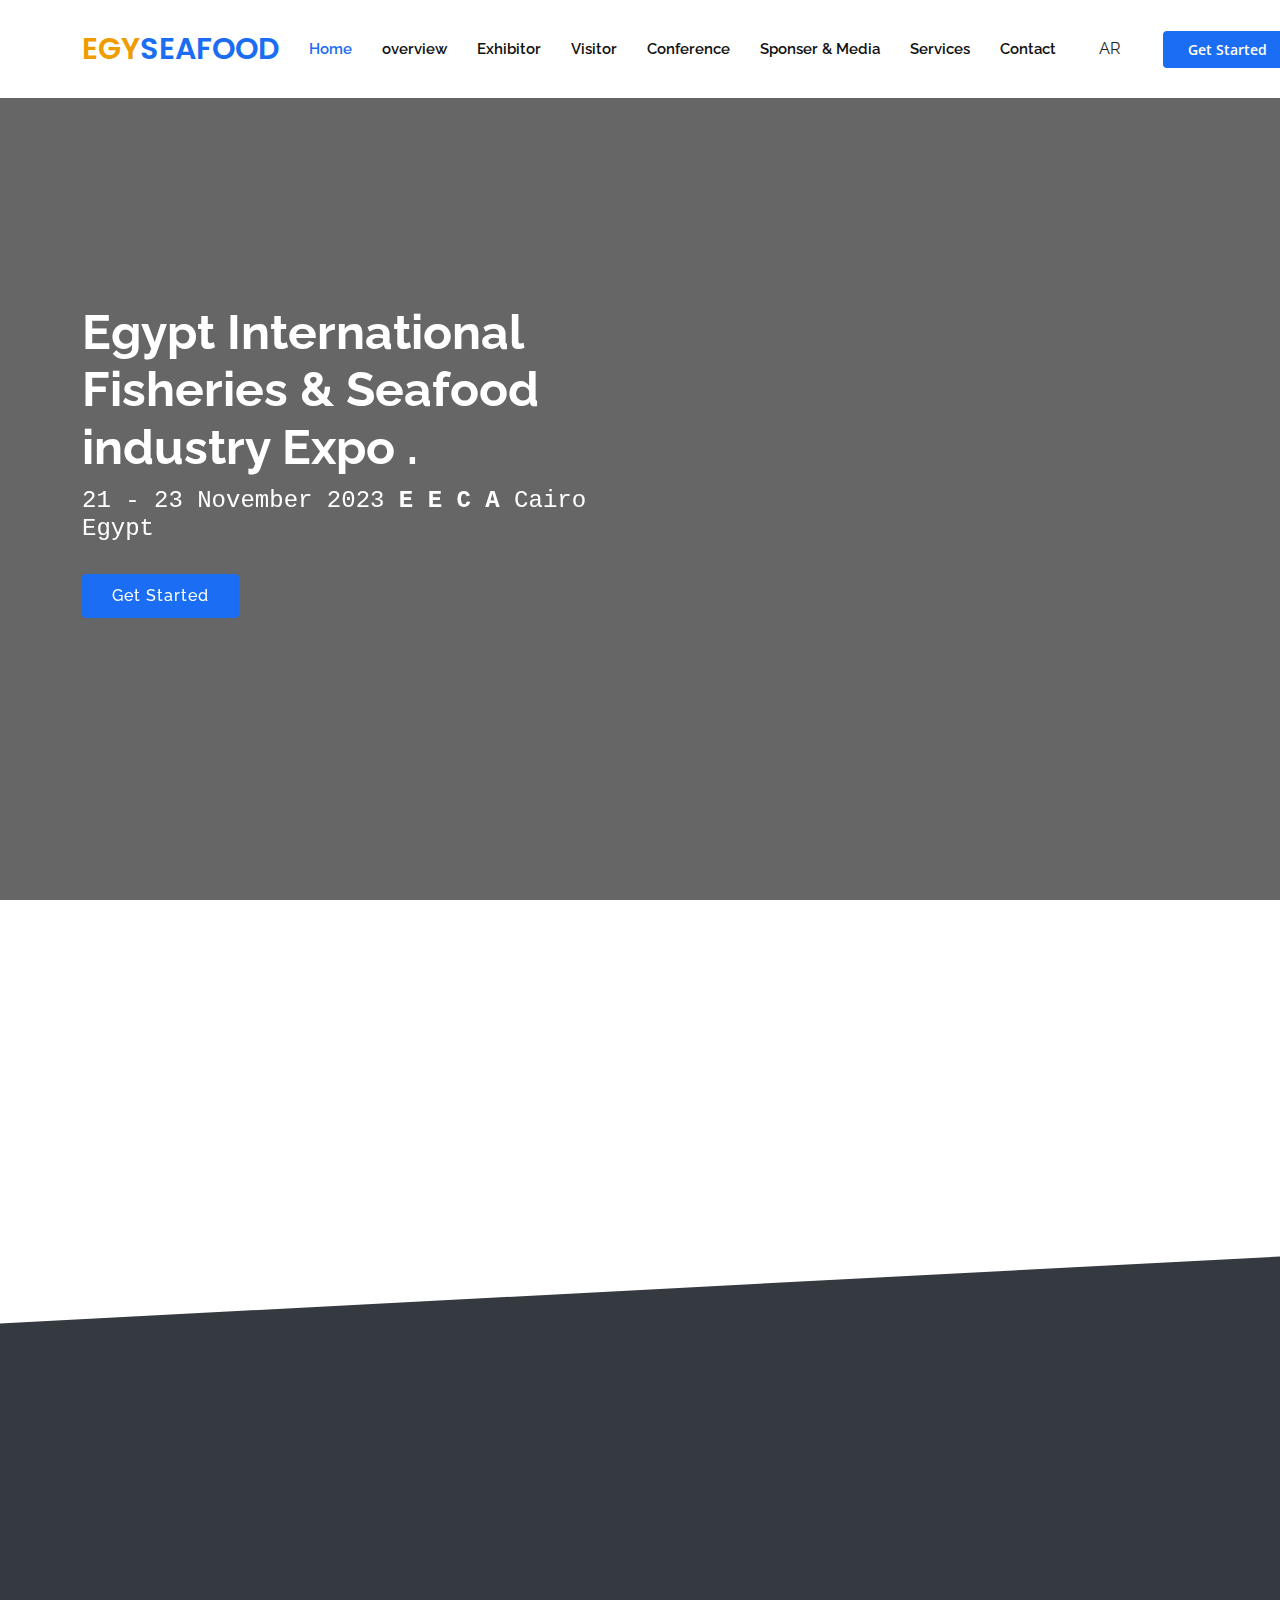
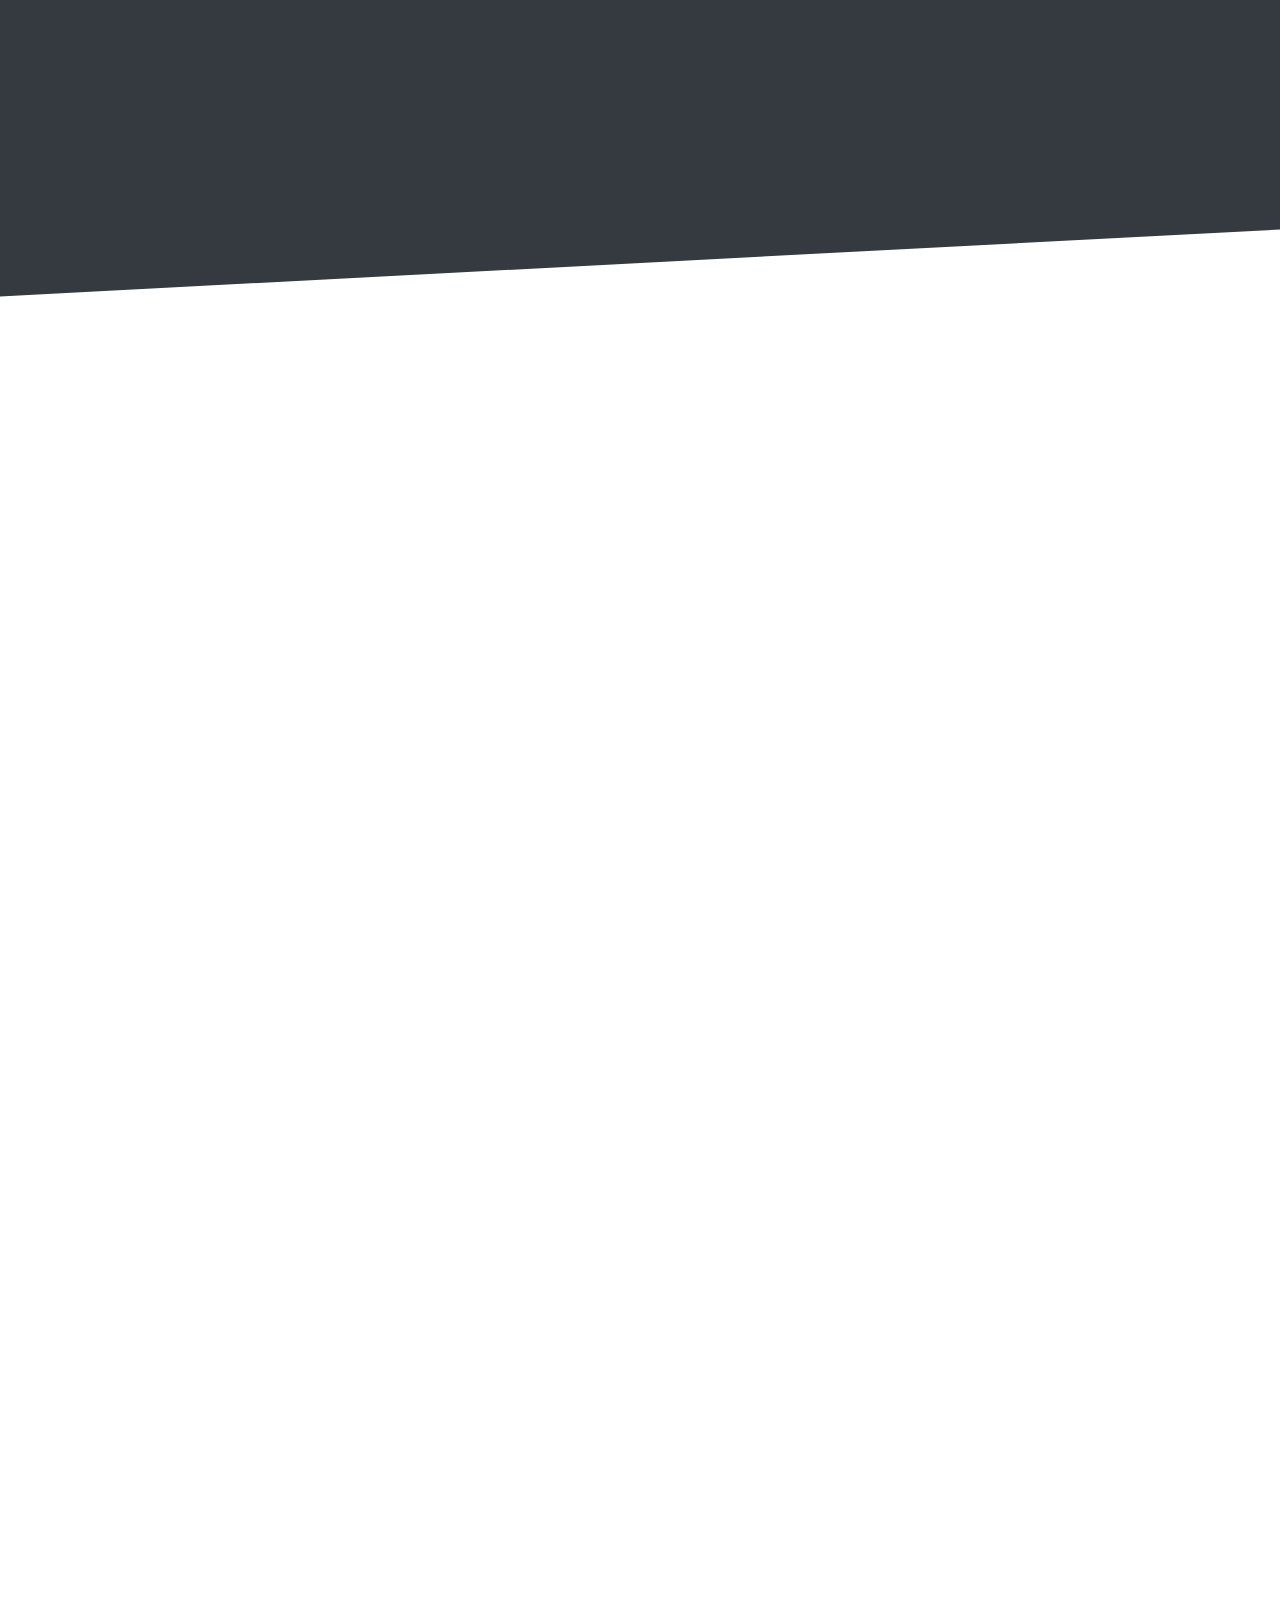
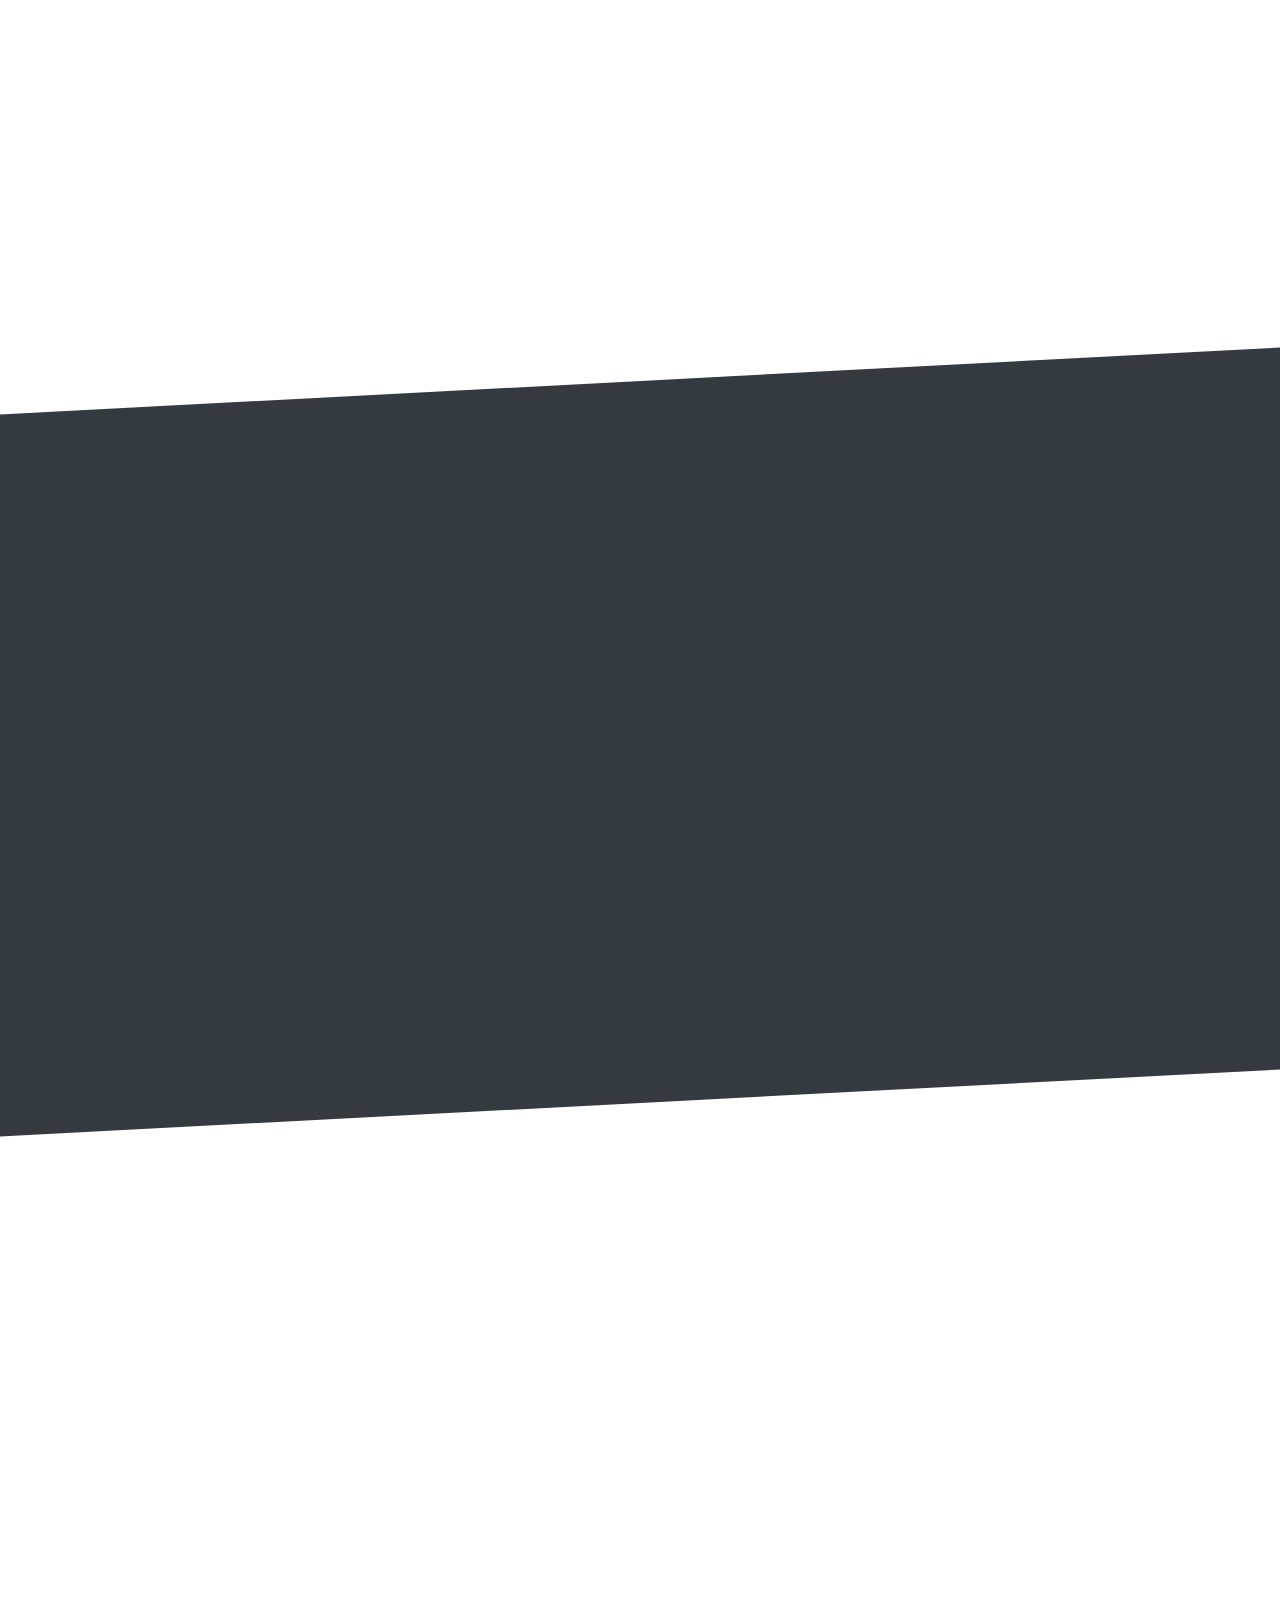
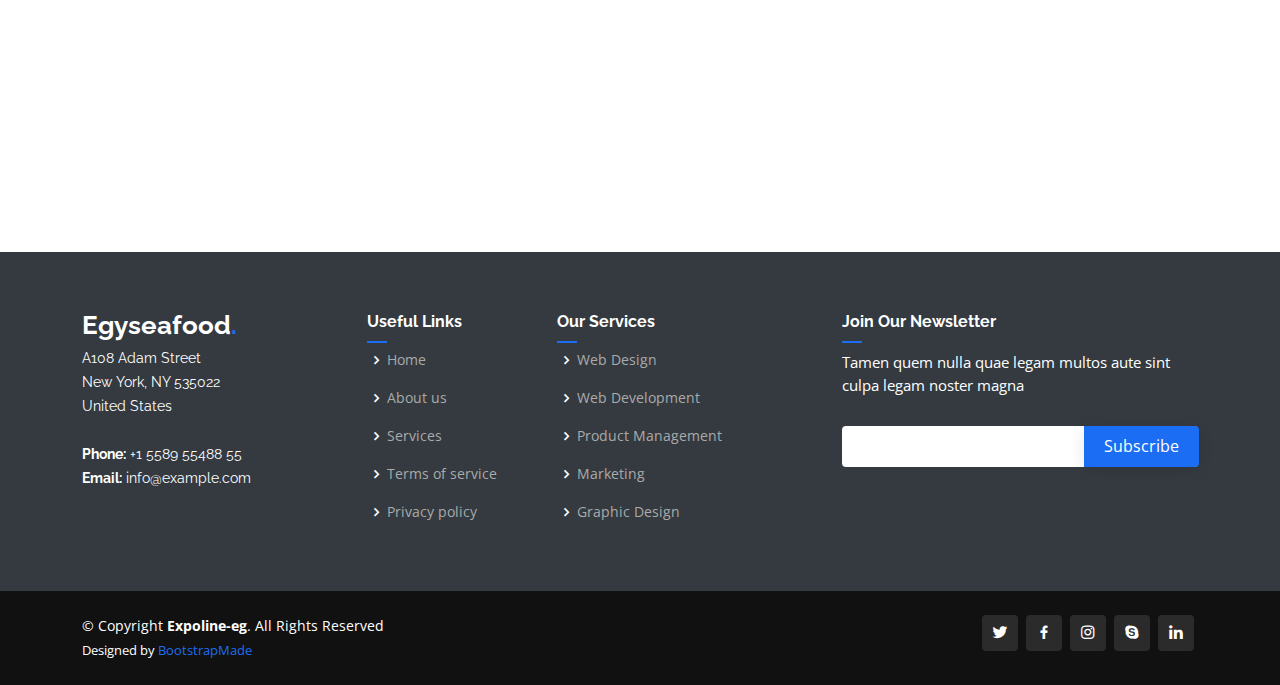
==== index.html @ e22aa21d "new" ====
<!DOCTYPE html>
<html lang="en">

<head>
  <meta charset="utf-8">
  <meta content="width=device-width, initial-scale=1.0" name="viewport">

  <title>Presento Bootstrap Template - Index</title>
  <meta content="" name="description">
  <meta content="" name="keywords">

  <!-- Favicons -->
  <link href="assets/img/favicon.png" rel="icon">
  <link href="assets/img/apple-touch-icon.png" rel="apple-touch-icon">

  <!-- Google Fonts -->
  <link href="https://fonts.googleapis.com/css?family=Open+Sans:300,300i,400,400i,600,600i,700,700i|Raleway:300,300i,400,400i,500,500i,600,600i,700,700i|Poppins:300,300i,400,400i,500,500i,600,600i,700,700i" rel="stylesheet">

  <!-- Vendor CSS Files -->
  <link href="assets/vendor/aos/aos.css" rel="stylesheet">
  <link href="assets/vendor/bootstrap/css/bootstrap.min.css" rel="stylesheet">
  <link href="assets/vendor/bootstrap-icons/bootstrap-icons.css" rel="stylesheet">
  <link href="assets/vendor/boxicons/css/boxicons.min.css" rel="stylesheet">
  <link href="assets/vendor/glightbox/css/glightbox.min.css" rel="stylesheet">
  <link href="assets/vendor/remixicon/remixicon.css" rel="stylesheet">
  <link href="assets/vendor/swiper/swiper-bundle.min.css" rel="stylesheet">

  <!-- Template Main CSS File -->
  <link href="assets/css/style.css" rel="stylesheet">

  <!-- =======================================================
  * Template Name: Presento
  * Updated: Jun 14 2023 with Bootstrap v5.3.0
  * Template URL: https://bootstrapmade.com/presento-bootstrap-corporate-template/
  * Author: BootstrapMade.com
  * License: https://bootstrapmade.com/license/
  ======================================================== -->
</head>

<body>

  <!-- ======= Header ======= -->
  <header id="header" class="fixed-top d-flex align-items-center">
    <div class="container d-flex align-items-center">
      <h1 class="logo me-auto">
        <a href="index.html">
          <span>EGY</span><span>SEAFOOD</span>
        </a>
      </h1>
      <!-- Uncomment below if you prefer to use an image logo -->
      <!-- <a href="index.html" class="logo me-auto"><img src="assets/img/logo.png" alt=""></a>-->

      <nav id="navbar" class="navbar order-last order-lg-0">
        <ul>
          <li><a class="nav-link scrollto active" href="#hero">Home</a></li>

          <li class="dropdown"><a class="nav-link scrollto" href="#overview">overview</a>
            <ul>
              <li><a href="">Expo Guide</a></li>
              <li><a href="">why Egypt</a></li>
              <li><a href="venue.html">venue</a></li>
              <li><a href="organizer.html">organizer</a></li>
            </ul>
          </li>

          <li class="dropdown"><a class="nav-link scrollto" href="#exhibitor">Exhibitor</a>
            <ul>
              <li><a href="whyexhibit.html">why Exhibit</a></li>
              <li><a href="whoexhibit.html">Who Exhibit</a></li>
              <li><a href="pre-Registration.html">pre- Registration</a></li>
              <li><a href="Brouchor.html">Brouchor</a></li>
            </ul>
          </li>

          <li class="dropdown"><a class="nav-link scrollto" href="#visitor">Visitor</a>
            <ul>
              <li><a href="Exhibition-Products.html">Exhibition Products</a></li>
              <li><a href="who-visit.html">who visit</a></li>
              <li><a href="Why-visit.html">Why visit</a></li>
              <li><a href="pre-Registration.html">pre -Registration</a></li>
            </ul>
          </li>

          <li class="dropdown"><a class="nav-link scrollto" href="#visitor">Conference</a>
            <ul>
              <li><a href="">GSSIC</a></li>
              <li><a href="">Full Program</a></li>
              <li><a href="">Register</a></li>
              <li><a href="">Workshops</a></li>
            </ul>
          </li>

          <li class="dropdown"><a class="nav-link scrollto" href="#sponser">Sponser & Media</a>
            <ul>
              <li><a href=">Sponsorship_Opportunities.html">Sponsorship_Opportunities</a></li>
              <li><a href="Media.html">Media</a></li>
              <li><a href="B2b.html">B2b</a></li>
              <li><a href="">B2b / B2g</a></li>
            </ul>
          </li>

          <li class="dropdown"><a class="nav-link scrollto" href="#services">Services</a>
            <ul>
              <li><a href="">TRAVEL & ACCOMODATION</a></li>
              <li><a href="">Refrigeration Rental</a></li>
              <li><a href="">Cargo</a></li>
              <li><a href="">other Services</a></li>
            </ul>
          </li>
          <!-- <li class="dropdown"><a href="#"><span>Drop Down</span> <i class="bi bi-chevron-down"></i></a>
            <ul>
              <li><a href="#">Drop Down 1</a></li>
              <li class="dropdown"><a href="#"><span>Deep Drop Down</span> <i class="bi bi-chevron-right"></i></a>
                <ul>
                  <li><a href="#">Deep Drop Down 1</a></li>
                  <li><a href="#">Deep Drop Down 2</a></li>
                  <li><a href="#">Deep Drop Down 3</a></li>
                  <li><a href="#">Deep Drop Down 4</a></li>
                  <li><a href="#">Deep Drop Down 5</a></li>
                </ul>
              </li>
              <li><a href="#">Drop Down 2</a></li>
              <li><a href="#">Drop Down 3</a></li>
              <li><a href="#">Drop Down 4</a></li>
            </ul>
          </li> -->
          <li><a class="nav-link scrollto" href="#contact">Contact</a></li>
          <li><a href="/ar"><button class="btn">AR</button></a></li>
        </ul>
        <i class="bi bi-list mobile-nav-toggle"></i>
      </nav><!-- .navbar -->

      <a href="#about" class="get-started-btn scrollto">Get Started</a>
    </div>
  </header><!-- End Header -->

  <!-- ======= Hero Section ======= -->
  <section id="hero" class="d-flex align-items-center">
    <video autoplay muted loop id="intro-video">
      <source src="assets/videos/intro.mp4" type="video/mp4">
    </video>
    <div class="container" data-aos="zoom-out" data-aos-delay="100">
      <div class="row">
        <div class="col-xl-6">
          <h1>Egypt International Fisheries & Seafood industry Expo .</h1>
          <h2>21 - 23 November 2023 <span>E E C A</span> Cairo Egypt</h2>
          <a href="#about" class="btn-get-started scrollto">Get Started</a>
        </div>
      </div>
    </div>

  </section><!-- End Hero -->

  <main id="main">

    <!-- ======= Clients Section ======= -->
    <section id="clients" class="clients">
      <div class="container" data-aos="zoom-in">
        <div class="h1 text-center pb-4 text">Partners</div>
        <div class="clients-slider swiper">
          <div class="swiper-wrapper align-items-center">
            <div class="swiper-slide"><img src="assets/img/clients/client-1.jpg" class="img-fluid" alt=""></div>
            <div class="swiper-slide"><img src="assets/img/clients/client-2.jpg" class="img-fluid" alt=""></div>
            <div class="swiper-slide"><img src="assets/img/clients/client-3.jpg" class="img-fluid" alt=""></div>
            <div class="swiper-slide"><img src="assets/img/clients/client-4.jpg" class="img-fluid" alt=""></div>
            <div class="swiper-slide"><img src="assets/img/clients/client-5.jpg" class="img-fluid" alt=""></div>
            <div class="swiper-slide"><img src="assets/img/clients/client-6.jpg" class="img-fluid" alt=""></div>
            <div class="swiper-slide"><img src="assets/img/clients/client-7.jpg" class="img-fluid" alt=""></div>
            <div class="swiper-slide"><img src="assets/img/clients/client-8.jpg" class="img-fluid" alt=""></div>
          </div>
          <div class="swiper-pagination"></div>
        </div>

      </div>
    </section><!-- End Clients Section -->

    <!-- ======= About Section ======= -->
    <section id="about" class="about section-bg">
      <div class="container" data-aos="fade-up">

        <div class="row no-gutters">
          <div class="content col-xl-5 d-flex align-items-stretch">
            <div class="content">
              <h3>EgyseaFood Expo 2023</h3>
              <p>
                is the first specialized exhibition in the <span>Heart of Middle East </span>,EGYPT to provide a networking platform and to bring together the sector of seafood industries & fisheries under one roof to showcase, marketing, promote productsand services to their target audience.          
                <strong> Under patronage of Ministry of Agriculture & Land Réclamation </strong>General Authority for Fish Resources Development

              </p>
              <a href="assets/files/EgySeafood-expo-2023.pdf" class="about-btn" download><span>About us</span> <i class="bx bx-chevron-right"></i></a>
            </div>
          </div>
          <div class="col-xl-7 d-flex align-items-stretch">
            <div class="icon-boxes d-flex flex-column justify-content-center">
              <div class="row">
                <div class="col-md-6 icon-box" data-aos="fade-up" data-aos-delay="100">
                  <i class="bx bx-receipt"></i>
                  <h4>advertising</h4>
                  <p> Our expo will be promoted exclusively to professional and trade visitors</p>
                </div>
                <div class="col-md-6 icon-box" data-aos="fade-up" data-aos-delay="200">
                  <i class="bx bx-cube-alt"></i>
                  <h4>organization</h4>
                    <p> 
                      <a href="https://expoline-eg.com/" target="_blank">Expo Line</a> is an experienced full-fledged professional exhibition organizer
                    </p>
                </div>
                <div class="col-md-6 icon-box" data-aos="fade-up" data-aos-delay="300">
                  <i class="bx bx-images"></i>
                  <h4>profile</h4>
                  <p>contains Seafood suppliers and products including (fresh, processed, ready-made)</p>
                </div>
                <div class="col-md-6 icon-box" data-aos="fade-up" data-aos-delay="400">
                  <i class="bx bx-shield"></i>
                  <h4>other services</h4>
                  <p>Our company is providing a good performance of the exhibitors at the show.</p>
                </div>
              </div>
            </div><!-- End .content-->
          </div>
        </div>

      </div>
    </section><!-- End About Section -->

    <!-- ======= exhipitors Section ======= -->
    <section id="counts" class="counts">
      <div class="container" data-aos="fade-up">

        <div class="row">

          <div class="col-lg-3 col-md-6">
            <div class="count-box">
              <i class="bi bi-emoji-smile"></i>
              <span data-purecounter-start="0" data-purecounter-end="232" data-purecounter-duration="1" class="purecounter"></span>
              <p>Happy Clients</p>
            </div>
          </div>

          <div class="col-lg-3 col-md-6 mt-5 mt-md-0">
            <div class="count-box">
              <i class="bi bi-journal-richtext"></i>
              <span data-purecounter-start="0" data-purecounter-end="31" data-purecounter-duration="1" class="purecounter"></span>
              <p>Projects</p>
            </div>
          </div>

          <div class="col-lg-3 col-md-6 mt-5 mt-lg-0">
            <div class="count-box">
              <i class="bi bi-headset"></i>
              <span data-purecounter-start="0" data-purecounter-end="1420" data-purecounter-duration="1" class="purecounter"></span>
              <p>Hours Of Support</p>
            </div>
          </div>

          <div class="col-lg-3 col-md-6 mt-5 mt-lg-0">
            <div class="count-box">
              <i class="bi bi-people"></i>
              <span data-purecounter-start="0" data-purecounter-end="118" data-purecounter-duration="1" class="purecounter"></span>
              <p>Hard Workers</p>
            </div>
          </div>

        </div>

      </div>
    </section><!-- End Counts Section -->

    <!-- ======= Portfolio Section ======= -->
    <!-- <section id="portfolio" class="portfolio">
      <div class="container" data-aos="fade-up">

        <div class="section-title">
          <h2>Portfolio</h2>
          <p></p>
        </div>

        <div class="row" data-aos="fade-up" data-aos-delay="100">
          <div class="col-lg-12 d-flex justify-content-center">
            <ul id="portfolio-flters">
              <li data-filter="*" class="filter-active">All</li>
              <li data-filter=".filter-app">lopster</li>
              <li data-filter=".filter-card">asian</li>
              <li data-filter=".filter-web">other</li>
            </ul>
          </div>
        </div>

        <div class="row portfolio-container" data-aos="fade-up" data-aos-delay="200">

          <div class="col-lg-4 col-md-6 portfolio-item filter-app">
            <div class="portfolio-wrap">
              <img src="assets/img/portfolio/portfolio-1.jpg" class="img-fluid" alt="">
              <div class="portfolio-info">
                <h4>all 1</h4>
                <p>all</p>
                <div class="portfolio-links">
                  <a href="assets/img/portfolio/portfolio-1.jpg" data-gallery="portfolioGallery" class="portfolio-lightbox" title="App 1"><i class="bx bx-plus"></i></a>
                  <a href="portfolio-details.html" title="More Details"><i class="bx bx-link"></i></a>
                </div>
              </div>
            </div>
          </div>

          <div class="col-lg-4 col-md-6 portfolio-item filter-web">
            <div class="portfolio-wrap">
              <img src="assets/img/portfolio/portfolio-2.jpg" class="img-fluid" alt="">
              <div class="portfolio-info">
                <h4>other</h4>
                <p>other</p>
                <div class="portfolio-links">
                  <a href="assets/img/portfolio/portfolio-2.jpg" data-gallery="portfolioGallery" class="portfolio-lightbox" title="Web 3"><i class="bx bx-plus"></i></a>
                  <a href="portfolio-details.html" title="More Details"><i class="bx bx-link"></i></a>
                </div>
              </div>
            </div>
          </div>

          <div class="col-lg-4 col-md-6 portfolio-item filter-app">
            <div class="portfolio-wrap">
              <img src="assets/img/portfolio/portfolio-3.jpg" class="img-fluid" alt="">
              <div class="portfolio-info">
                <h4>asian</h4>
                <p>asian</p>
                <div class="portfolio-links">
                  <a href="assets/img/portfolio/portfolio-3.jpg" data-gallery="portfolioGallery" class="portfolio-lightbox" title="App 2"><i class="bx bx-plus"></i></a>
                  <a href="portfolio-details.html" title="More Details"><i class="bx bx-link"></i></a>
                </div>
              </div>
            </div>
          </div>

          <div class="col-lg-4 col-md-6 portfolio-item filter-card">
            <div class="portfolio-wrap">
              <img src="assets/img/portfolio/portfolio-4.jpg" class="img-fluid" alt="">
              <div class="portfolio-info">
                <h4>other</h4>
                <p>other</p>
                <div class="portfolio-links">
                  <a href="assets/img/portfolio/portfolio-4.jpg" data-gallery="portfolioGallery" class="portfolio-lightbox" title="Card 2"><i class="bx bx-plus"></i></a>
                  <a href="portfolio-details.html" title="More Details"><i class="bx bx-link"></i></a>
                </div>
              </div>
            </div>
          </div>

          <div class="col-lg-4 col-md-6 portfolio-item filter-web">
            <div class="portfolio-wrap">
              <img src="assets/img/portfolio/portfolio-5.jpg" class="img-fluid" alt="">
              <div class="portfolio-info">
                <h4>lopster</h4>
                <p>lopster</p>
                <div class="portfolio-links">
                  <a href="assets/img/portfolio/portfolio-5.jpg" data-gallery="portfolioGallery" class="portfolio-lightbox" title="Web 2"><i class="bx bx-plus"></i></a>
                  <a href="portfolio-details.html" title="More Details"><i class="bx bx-link"></i></a>
                </div>
              </div>
            </div>
          </div>

          <div class="col-lg-4 col-md-6 portfolio-item filter-app">
            <div class="portfolio-wrap">
              <img src="assets/img/portfolio/portfolio-6.jpg" class="img-fluid" alt="">
              <div class="portfolio-info">
                <h4>asian</h4>
                <p>asian</p>
                <div class="portfolio-links">
                  <a href="assets/img/portfolio/portfolio-6.jpg" data-gallery="portfolioGallery" class="portfolio-lightbox" title="App 3"><i class="bx bx-plus"></i></a>
                  <a href="portfolio-details.html" title="More Details"><i class="bx bx-link"></i></a>
                </div>
              </div>
            </div>
          </div>

          <div class="col-lg-4 col-md-6 portfolio-item filter-card">
            <div class="portfolio-wrap">
              <img src="assets/img/portfolio/portfolio-7.jpg" class="img-fluid" alt="">
              <div class="portfolio-info">
                <h4>all</h4>
                <p>all</p>
                <div class="portfolio-links">
                  <a href="assets/img/portfolio/portfolio-7.jpg" data-gallery="portfolioGallery" class="portfolio-lightbox" title="Card 1"><i class="bx bx-plus"></i></a>
                  <a href="portfolio-details.html" title="More Details"><i class="bx bx-link"></i></a>
                </div>
              </div>
            </div>
          </div>

          <div class="col-lg-4 col-md-6 portfolio-item filter-card">
            <div class="portfolio-wrap">
              <img src="assets/img/portfolio/portfolio-8.jpg" class="img-fluid" alt="">
              <div class="portfolio-info">
                <h4>all</h4>
                <p>all</p>
                <div class="portfolio-links">
                  <a href="assets/img/portfolio/portfolio-8.jpg" data-gallery="portfolioGallery" class="portfolio-lightbox" title="Card 3"><i class="bx bx-plus"></i></a>
                  <a href="portfolio-details.html" title="More Details"><i class="bx bx-link"></i></a>
                </div>
              </div>
            </div>
          </div>

          <div class="col-lg-4 col-md-6 portfolio-item filter-web">
            <div class="portfolio-wrap">
              <img src="assets/img/portfolio/portfolio-9.jpg" class="img-fluid" alt="">
              <div class="portfolio-info">
                <h4>lopster</h4>
                <p>lopster</p>
                <div class="portfolio-links">
                  <a href="assets/img/portfolio/portfolio-9.jpg" data-gallery="portfolioGallery" class="portfolio-lightbox" title="Web 3"><i class="bx bx-plus"></i></a>
                  <a href="portfolio-details.html" title="More Details"><i class="bx bx-link"></i></a>
                </div>
              </div>
            </div>
          </div>

        </div>

      </div>
    </section> -->
    <!-- End Portfolio Section -->

    <!-- ======= Testimonials Section ======= -->
    <section id="testimonials" class="testimonials">
      <div class="container" data-aos="fade-up">
        <div class="section-title">
          <h2>Testimonials</h2>
          <p>Magnam dolores commodi suscipit. Necessitatibus eius consequatur ex aliquid fuga eum quidem. Sit sint consectetur velit. Quisquam quos quisquam cupiditate. Et nemo qui impedit suscipit alias ea.</p>
        </div>

        <div class="testimonials-slider swiper" data-aos="fade-up" data-aos-delay="100">
          <div class="swiper-wrapper">

            <div class="swiper-slide">
              <div class="testimonial-wrap">
                <div class="testimonial-item">
                  <img src="assets/img/testimonials/testimonials-1.jpg" class="testimonial-img" alt="">
                  <h3>Saul Goodman</h3>
                  <h4>Ceo &amp; Founder</h4>
                  <p>
                    <i class="bx bxs-quote-alt-left quote-icon-left"></i>
                    Proin iaculis purus consequat sem cure digni ssim donec porttitora entum suscipit rhoncus. Accusantium quam, ultricies eget id, aliquam eget nibh et. Maecen aliquam, risus at semper.
                    <i class="bx bxs-quote-alt-right quote-icon-right"></i>
                  </p>
                </div>
              </div>
            </div><!-- End testimonial item -->

            <div class="swiper-slide">
              <div class="testimonial-wrap">
                <div class="testimonial-item">
                  <img src="assets/img/testimonials/testimonials-2.jpg" class="testimonial-img" alt="">
                  <h3>Sara Wilsson</h3>
                  <h4>Designer</h4>
                  <p>
                    <i class="bx bxs-quote-alt-left quote-icon-left"></i>
                    Export tempor illum tamen malis malis eram quae irure esse labore quem cillum quid cillum eram malis quorum velit fore eram velit sunt aliqua noster fugiat irure amet legam anim culpa.
                    <i class="bx bxs-quote-alt-right quote-icon-right"></i>
                  </p>
                </div>
              </div>
            </div><!-- End testimonial item -->

            <div class="swiper-slide">
              <div class="testimonial-wrap">
                <div class="testimonial-item">
                  <img src="assets/img/testimonials/testimonials-3.jpg" class="testimonial-img" alt="">
                  <h3>Jena Karlis</h3>
                  <h4>Store Owner</h4>
                  <p>
                    <i class="bx bxs-quote-alt-left quote-icon-left"></i>
                    Enim nisi quem export duis labore cillum quae magna enim sint quorum nulla quem veniam duis minim tempor labore quem eram duis noster aute amet eram fore quis sint minim.
                    <i class="bx bxs-quote-alt-right quote-icon-right"></i>
                  </p>
                </div>
              </div>
            </div><!-- End testimonial item -->

            <div class="swiper-slide">
              <div class="testimonial-wrap">
                <div class="testimonial-item">
                  <img src="assets/img/testimonials/testimonials-4.jpg" class="testimonial-img" alt="">
                  <h3>Matt Brandon</h3>
                  <h4>Freelancer</h4>
                  <p>
                    <i class="bx bxs-quote-alt-left quote-icon-left"></i>
                    Fugiat enim eram quae cillum dolore dolor amet nulla culpa multos export minim fugiat minim velit minim dolor enim duis veniam ipsum anim magna sunt elit fore quem dolore labore illum veniam.
                    <i class="bx bxs-quote-alt-right quote-icon-right"></i>
                  </p>
                </div>
              </div>
            </div><!-- End testimonial item -->

            <div class="swiper-slide">
              <div class="testimonial-wrap">
                <div class="testimonial-item">
                  <img src="assets/img/testimonials/testimonials-5.jpg" class="testimonial-img" alt="">
                  <h3>John Larson</h3>
                  <h4>Entrepreneur</h4>
                  <p>
                    <i class="bx bxs-quote-alt-left quote-icon-left"></i>
                    Quis quorum aliqua sint quem legam fore sunt eram irure aliqua veniam tempor noster veniam enim culpa labore duis sunt culpa nulla illum cillum fugiat esse veniam culpa fore nisi cillum quid.
                    <i class="bx bxs-quote-alt-right quote-icon-right"></i>
                  </p>
                </div>
              </div>
            </div><!-- End testimonial item -->

          </div>
          <div class="swiper-pagination"></div>
        </div>

      </div>
    </section><!-- End Testimonials Section -->

    <!-- ======= Frequently Asked Questions Section ======= -->
    <section id="faq" class="faq">
      <div class="container" data-aos="fade-up">

        <div class="section-title">
          <h2>Frequently Asked Questions</h2>
        </div>

        <ul class="faq-list accordion" data-aos="fade-up">

          <li>
            <a data-bs-toggle="collapse" class="collapsed" data-bs-target="#faq1">Why Egypt ?<i class="bx bx-chevron-down icon-show"></i><i class="bx bx-x icon-close"></i></a>
            <div id="faq1" class="collapse" data-bs-parent=".faq-list">
              <p>
                Egypt is the heart of Middle East , and is considered as the trading hub between the Middle East, Africa and the rest of the world .Egypt is consistently rated as the world's freest economy on the basis of its business infrastructure , financial, legal and professional services and its low and simple tax system. There is free flow of Capital and goods, comprehensive intellectual property protection rights, and no import taxes on exhibits.
              </p>
            </div>
          </li>

          <li>
            <a data-bs-toggle="collapse" data-bs-target="#faq2" class="collapsed">Whats Will Expo Cover ?<i class="bx bx-chevron-down icon-show"></i><i class="bx bx-x icon-close"></i></a>
            <div id="faq2" class="collapse" data-bs-parent=".faq-list">
              <p>
                2023 will cover the following sectors: Seafood processors, Seafood Industries, Fish cages, fish farms, fish feeds, fish hatchery industry, fishing industry projects, Protecting, packaging & fish transporting projects, Factories &workshops for manufacturing fishing boats & equipments, fish feeds factories, importer and exporter companies.
              </p>
            </div>
          </li>

          <li>
            <a data-bs-toggle="collapse" data-bs-target="#faq3" class="collapsed">Who Exhibit ?<i class="bx bx-chevron-down icon-show"></i><i class="bx bx-x icon-close"></i></a>
            <div id="faq3" class="collapse" data-bs-parent=".faq-list">
              <p>
                Seafood suppliers and products including: (fresh, processed,   ready-made, dried)
                ,Freight forwarders and logistics services
                ,Seafood processing and packaging equipment
                ,Companies with services for the seafood industry
              </p>
            </div>
          </li>

          <li>
            <a data-bs-toggle="collapse" data-bs-target="#faq4" class="collapsed">Why to Visit ?<i class="bx bx-chevron-down icon-show"></i><i class="bx bx-x icon-close"></i></a>
            <div id="faq4" class="collapse" data-bs-parent=".faq-list">
              <p>
                There are many ways of sourcing product and supplier information, but only exhibitions allow you to put a supplier' claims comprehensively to the test - by examining the products for yourself, questioning their  creators, and comparing and contrasting their performance.              </p>
            </div>
          </li>

          <li>
            <a data-bs-toggle="collapse" data-bs-target="#faq5" class="collapsed">who should visit ?<i class="bx bx-chevron-down icon-show"></i><i class="bx bx-x icon-close"></i></a>
            <div id="faq5" class="collapse" data-bs-parent=".faq-list">
              <p>
                Visiting <strong> EGY-Seafood Expo </strong> is a time and cost-efficient way to do business. With all the key international commercial fishing suppliers under one roof, you will have the opportunity to meet local and international suppliers from the international fishing industry keep up-to-date with new technologies, innovations and industry developments and network with industry colleagues and associations for three days .
              </p>
            </div>
          </li>

          <li>
            <a data-bs-toggle="collapse" data-bs-target="#faq6" class="collapsed">Advertising Campaign ? <i class="bx bx-chevron-down icon-show"></i><i class="bx bx-x icon-close"></i></a>
            <div id="faq6" class="collapse" data-bs-parent=".faq-list">
              <p>
                <strong>EGY-Seafood Expo</strong> will be promoted exclusively to professional and trade visitors, through an extensive and carefully planned regional visitor promotional campaign.
                The highly targeted campaign is designed to attract key personnel in the private and public sectors that have the authority to buy, specify or recommend products. The campaign will target top VIP buyers from the region.
              </p>
            </div>
          </li>

        </ul>

      </div>
    </section><!-- End Frequently Asked Questions Section -->

    <!-- ======= Team Section ======= -->
    <!-- <section id="team" class="team section-bg">
      <div class="container" data-aos="fade-up">

        <div class="section-title">
          <h2>Team</h2>
          <p>Magnam dolores commodi suscipit. Necessitatibus eius consequatur ex aliquid fuga eum quidem. Sit sint consectetur velit. Quisquam quos quisquam cupiditate. Et nemo qui impedit suscipit alias ea.</p>
        </div>

        <div class="row">

          <div class="col-lg-3 col-md-6 d-flex align-items-stretch">
            <div class="member" data-aos="fade-up" data-aos-delay="100">
              <div class="member-img">
                <img src="assets/img/team/team-1.jpg" class="img-fluid" alt="">
                <div class="social">
                  <a href=""><i class="bi bi-twitter"></i></a>
                  <a href=""><i class="bi bi-facebook"></i></a>
                  <a href=""><i class="bi bi-instagram"></i></a>
                  <a href=""><i class="bi bi-linkedin"></i></a>
                </div>
              </div>
              <div class="member-info">
                <h4>Walter White</h4>
                <span>Chief Executive Officer</span>
              </div>
            </div>
          </div>

          <div class="col-lg-3 col-md-6 d-flex align-items-stretch">
            <div class="member" data-aos="fade-up" data-aos-delay="200">
              <div class="member-img">
                <img src="assets/img/team/team-2.jpg" class="img-fluid" alt="">
                <div class="social">
                  <a href=""><i class="bi bi-twitter"></i></a>
                  <a href=""><i class="bi bi-facebook"></i></a>
                  <a href=""><i class="bi bi-instagram"></i></a>
                  <a href=""><i class="bi bi-linkedin"></i></a>
                </div>
              </div>
              <div class="member-info">
                <h4>Sarah Jhonson</h4>
                <span>Product Manager</span>
              </div>
            </div>
          </div>

          <div class="col-lg-3 col-md-6 d-flex align-items-stretch">
            <div class="member" data-aos="fade-up" data-aos-delay="300">
              <div class="member-img">
                <img src="assets/img/team/team-3.jpg" class="img-fluid" alt="">
                <div class="social">
                  <a href=""><i class="bi bi-twitter"></i></a>
                  <a href=""><i class="bi bi-facebook"></i></a>
                  <a href=""><i class="bi bi-instagram"></i></a>
                  <a href=""><i class="bi bi-linkedin"></i></a>
                </div>
              </div>
              <div class="member-info">
                <h4>William Anderson</h4>
                <span>CTO</span>
              </div>
            </div>
          </div>

          <div class="col-lg-3 col-md-6 d-flex align-items-stretch">
            <div class="member" data-aos="fade-up" data-aos-delay="400">
              <div class="member-img">
                <img src="assets/img/team/team-4.jpg" class="img-fluid" alt="">
                <div class="social">
                  <a href=""><i class="bi bi-twitter"></i></a>
                  <a href=""><i class="bi bi-facebook"></i></a>
                  <a href=""><i class="bi bi-instagram"></i></a>
                  <a href=""><i class="bi bi-linkedin"></i></a>
                </div>
              </div>
              <div class="member-info">
                <h4>Amanda Jepson</h4>
                <span>Accountant</span>
              </div>
            </div>
          </div>

        </div>

      </div>
    </section> -->
    <!-- End Team Section -->

    <!-- ======= Services Section ======= -->
    <section id="services" class="services section-bg ">
      <div class="container" data-aos="fade-up">

        <div class="section-title">
          <h2>Services</h2>
          <p>Our company is providing a good performance of the exhibitors at the show, which Customs Clearance, transportation. </p>
        </div>

        <div class="row">
          <div class="col-md-6">
            <div class="icon-box" data-aos="fade-up" data-aos-delay="100">
              <i class="bi bi-briefcase"></i>
              <h4><a href="#">Registration</a></h4>
              <p> Reception hall and visitors registration.</p>
            </div>
          </div>
          <div class="col-md-6 mt-4 mt-md-0">
            <div class="icon-box" data-aos="fade-up" data-aos-delay="200">
              <i class="bi bi-card-checklist"></i>
              <h4><a href="#">Design</a></h4>
              <p>Printing & Design services</p>
            </div>
          </div>
          <div class="col-md-6 mt-4 mt-md-0">
            <div class="icon-box" data-aos="fade-up" data-aos-delay="300">
              <i class="bi bi-bar-chart"></i>
              <h4><a href="#">Forwarding</a></h4>
              <p>Freight Forwarding</p>
            </div>
          </div>
          <div class="col-md-6 mt-4 mt-md-0">
            <div class="icon-box" data-aos="fade-up" data-aos-delay="400">
              <i class="bi bi-binoculars"></i>
              <h4><a href="#">Tourism</a></h4>
              <p>Touristic Services</p>
            </div>
          </div>
          <div class="col-md-6 mt-4 mt-md-0">
            <div class="icon-box" data-aos="fade-up" data-aos-delay="500">
              <i class="bi bi-brightness-high"></i>
              <h4><a href="#">Temporary</a></h4>
              <p>Temporary Stand Personnel</p>
            </div>
          </div>
          <div class="col-md-6 mt-4 mt-md-0">
            <div class="icon-box" data-aos="fade-up" data-aos-delay="600">
              <i class="bi bi-calendar4-week"></i>
              <h4><a href="#">Business center</a></h4>
              <p> Meetings hall, secretary and Translation services</p>
            </div>
          </div>
        </div>

      </div>
    </section>
    <!-- End Services Section -->

    <!-- ======= Contact Section ======= -->
    <section id="contact" class="contact">
      <div class="container" data-aos="fade-up">

        <div class="section-title">
          <h2>Contact</h2>
          <p>
            if any further assistance is required, please do not hesitate to contact the undersigned Expo line Co.
          </p>
        </div>

        <div class="row" data-aos="fade-up" data-aos-delay="100">

          <div class="col-lg-6">

            <div class="row">
              <div class="col-md-12">
                <div class="info-box">
                  <i class="bx bx-map"></i>
                  <h3>Our Address</h3>
                  <p>20 B Obour Buildings Salah Salim st. Nasr city  ,Cairo, Egypt.</p>
                </div>
              </div>
              <div class="col-md-6">
                <div class="info-box mt-4">
                  <i class="bx bx-envelope"></i>
                  <h3>Email Us</h3>
                  <p>info@egyseafood.com<br>contact@egyseafood.com<br>support@egyseafood.com</p>
                </div>
              </div>
              <div class="col-md-6">
                <div class="info-box mt-4">
                  <i class="bx bx-phone-call"></i>
                  <h3>Call Us</h3>
                  <p>+202 22600986 <br>+202 22600987 <br>+20 12 279 44 190</p>
                </div>
              </div>
            </div>

          </div>

          <div class="col-lg-6">
            <form action="forms/contact.php" method="post" role="form" class="php-email-form">
              <div class="row">
                <div class="col form-group">
                  <input type="text" name="name" class="form-control" id="name" placeholder="Your Name" required>
                </div>
                <div class="col form-group">
                  <input type="email" class="form-control" name="email" id="email" placeholder="Your Email" required>
                </div>
              </div>
              <div class="form-group">
                <input type="text" class="form-control" name="subject" id="subject" placeholder="Subject" required>
              </div>
              <div class="form-group">
                <textarea class="form-control" name="message" rows="5" placeholder="Message" required></textarea>
              </div>
              <div class="my-3">
                <div class="loading">Loading</div>
                <div class="error-message"></div>
                <div class="sent-message">Your message has been sent. Thank you!</div>
              </div>
              <div class="text-center"><button type="submit">Send Message</button></div>
            </form>
          </div>

        </div>

      </div>
    </section><!-- End Contact Section -->

  </main><!-- End #main -->

  <!-- ======= Footer ======= -->
  <footer id="footer">

    <div class="footer-top">
      <div class="container">
        <div class="row">

          <div class="col-lg-3 col-md-6 footer-contact">
            <h3>Egyseafood<span>.</span></h3>
            <p>
              A108 Adam Street <br>
              New York, NY 535022<br>
              United States <br><br>
              <strong>Phone:</strong> +1 5589 55488 55<br>
              <strong>Email:</strong> info@example.com<br>
            </p>
          </div>

          <div class="col-lg-2 col-md-6 footer-links">
            <h4>Useful Links</h4>
            <ul>
              <li><i class="bx bx-chevron-right"></i> <a href="#">Home</a></li>
              <li><i class="bx bx-chevron-right"></i> <a href="#">About us</a></li>
              <li><i class="bx bx-chevron-right"></i> <a href="#">Services</a></li>
              <li><i class="bx bx-chevron-right"></i> <a href="#">Terms of service</a></li>
              <li><i class="bx bx-chevron-right"></i> <a href="#">Privacy policy</a></li>
            </ul>
          </div>

          <div class="col-lg-3 col-md-6 footer-links">
            <h4>Our Services</h4>
            <ul>
              <li><i class="bx bx-chevron-right"></i> <a href="#">Web Design</a></li>
              <li><i class="bx bx-chevron-right"></i> <a href="#">Web Development</a></li>
              <li><i class="bx bx-chevron-right"></i> <a href="#">Product Management</a></li>
              <li><i class="bx bx-chevron-right"></i> <a href="#">Marketing</a></li>
              <li><i class="bx bx-chevron-right"></i> <a href="#">Graphic Design</a></li>
            </ul>
          </div>

          <div class="col-lg-4 col-md-6 footer-newsletter">
            <h4>Join Our Newsletter</h4>
            <p>Tamen quem nulla quae legam multos aute sint culpa legam noster magna</p>
            <form action="" method="post">
              <input type="email" name="email"><input type="submit" value="Subscribe">
            </form>
          </div>

        </div>
      </div>
    </div>

    <div class="container d-md-flex py-4">

      <div class="me-md-auto text-center text-md-start">
        <div class="copyright">
          &copy; Copyright <strong><span>Expoline-eg</span></strong>. All Rights Reserved
        </div>
        <div class="credits">
          <!-- All the links in the footer should remain intact. -->
          <!-- You can delete the links only if you purchased the pro version. -->
          <!-- Licensing information: https://bootstrapmade.com/license/ -->
          <!-- Purchase the pro version with working PHP/AJAX contact form: https://bootstrapmade.com/presento-bootstrap-corporate-template/ -->
          Designed by <a href="https://bootstrapmade.com/">BootstrapMade</a>
        </div>
      </div>
      <div class="social-links text-center text-md-end pt-3 pt-md-0">
        <a href="#" class="twitter"><i class="bx bxl-twitter"></i></a>
        <a href="#" class="facebook"><i class="bx bxl-facebook"></i></a>
        <a href="#" class="instagram"><i class="bx bxl-instagram"></i></a>
        <a href="#" class="google-plus"><i class="bx bxl-skype"></i></a>
        <a href="#" class="linkedin"><i class="bx bxl-linkedin"></i></a>
      </div>
    </div>
  </footer><!-- End Footer -->

  <a href="#" class="back-to-top d-flex align-items-center justify-content-center"><i class="bi bi-arrow-up-short"></i></a>

  <!-- Vendor JS Files -->
  <script src="assets/vendor/purecounter/purecounter_vanilla.js"></script>
  <script src="assets/vendor/aos/aos.js"></script>
  <script src="assets/vendor/bootstrap/js/bootstrap.bundle.min.js"></script>
  <script src="assets/vendor/glightbox/js/glightbox.min.js"></script>
  <script src="assets/vendor/isotope-layout/isotope.pkgd.min.js"></script>
  <script src="assets/vendor/swiper/swiper-bundle.min.js"></script>
  <script src="assets/vendor/php-email-form/validate.js"></script>

  <!-- Template Main JS File -->
  <script src="assets/js/main.js"></script>

</body>

</html>
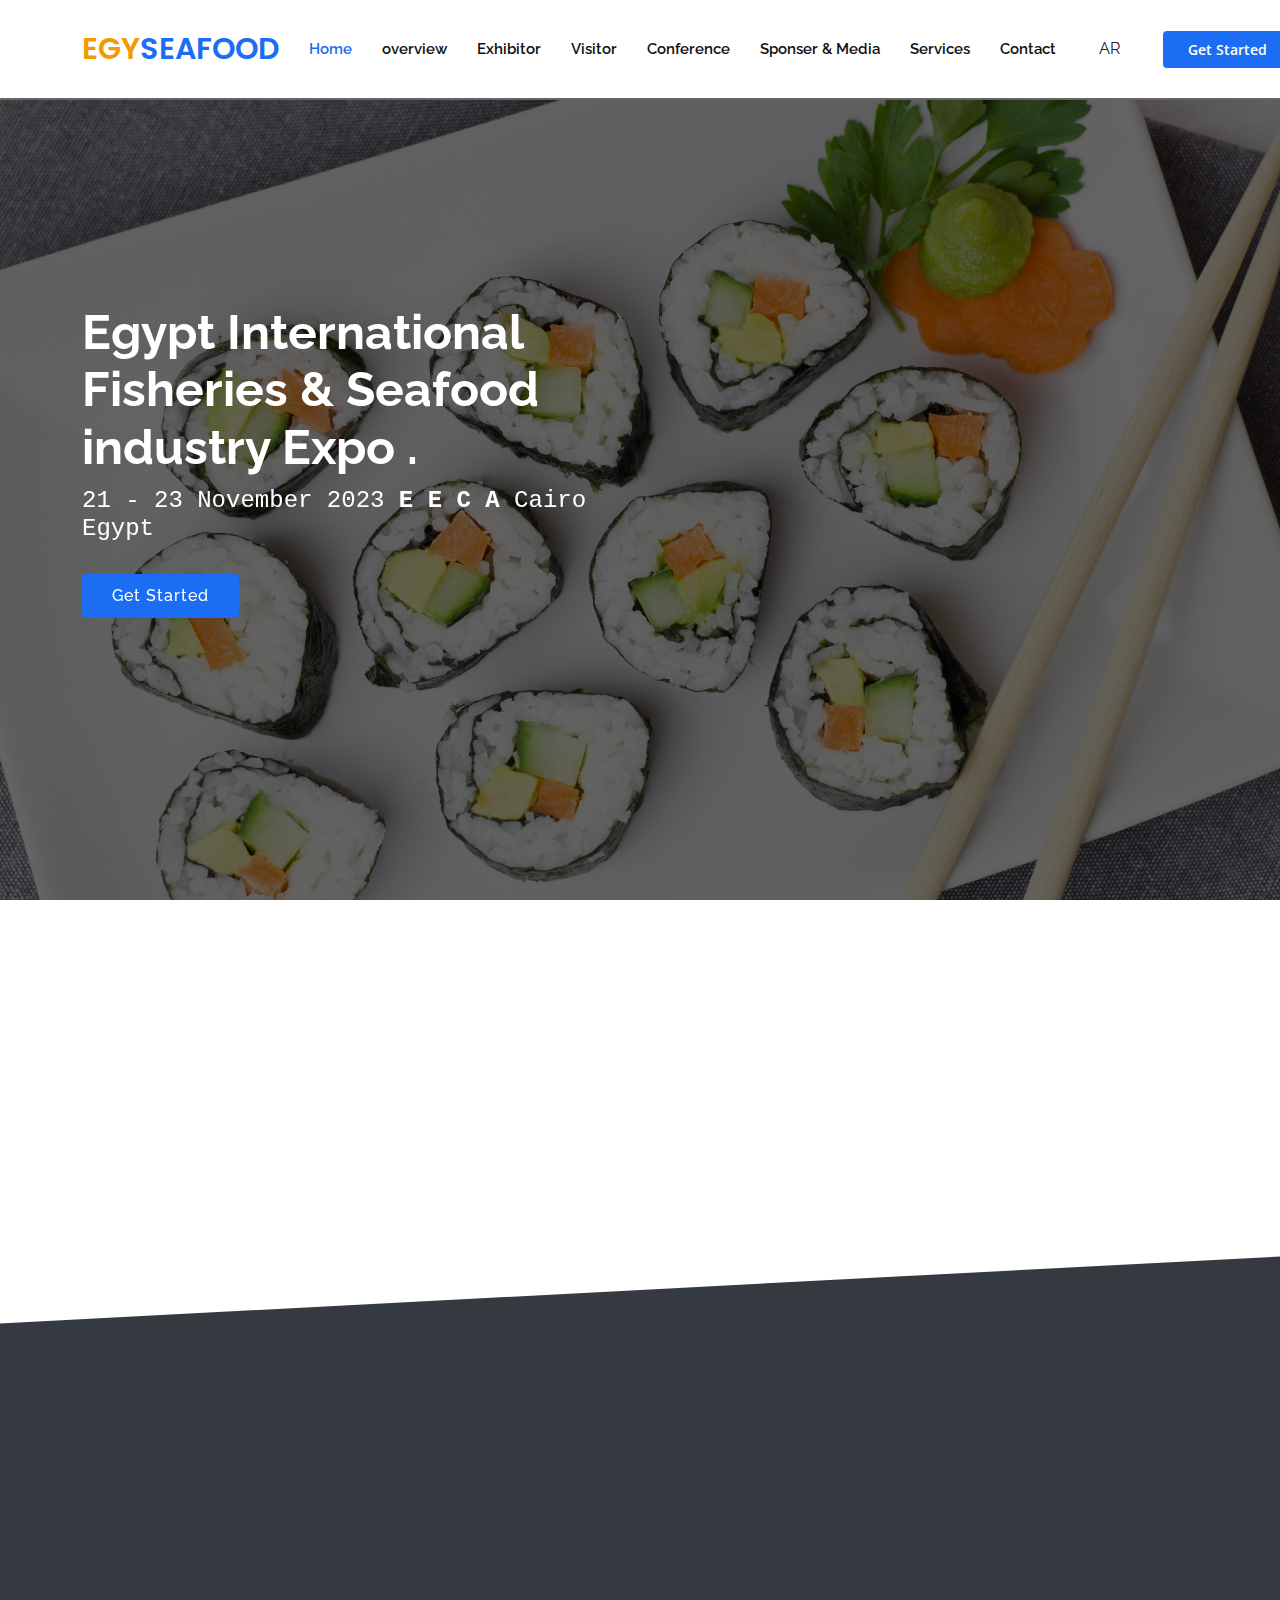
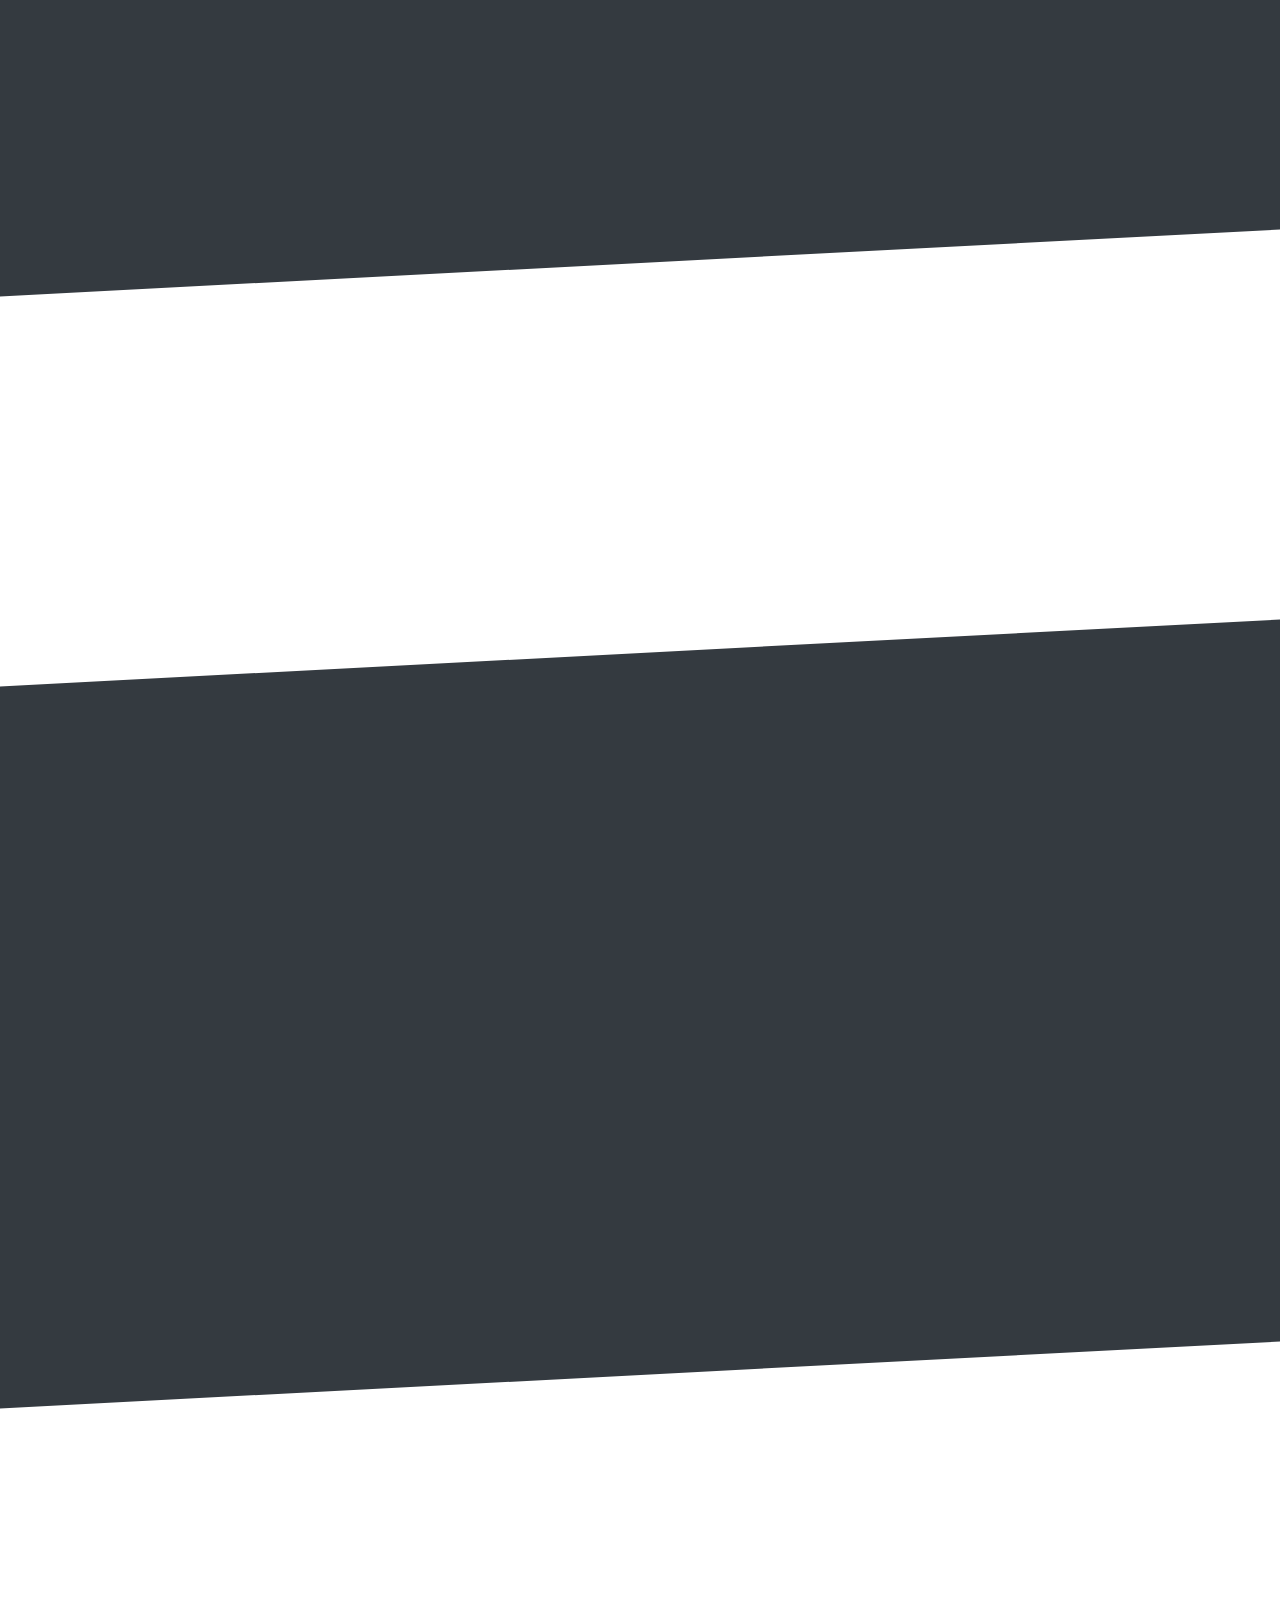
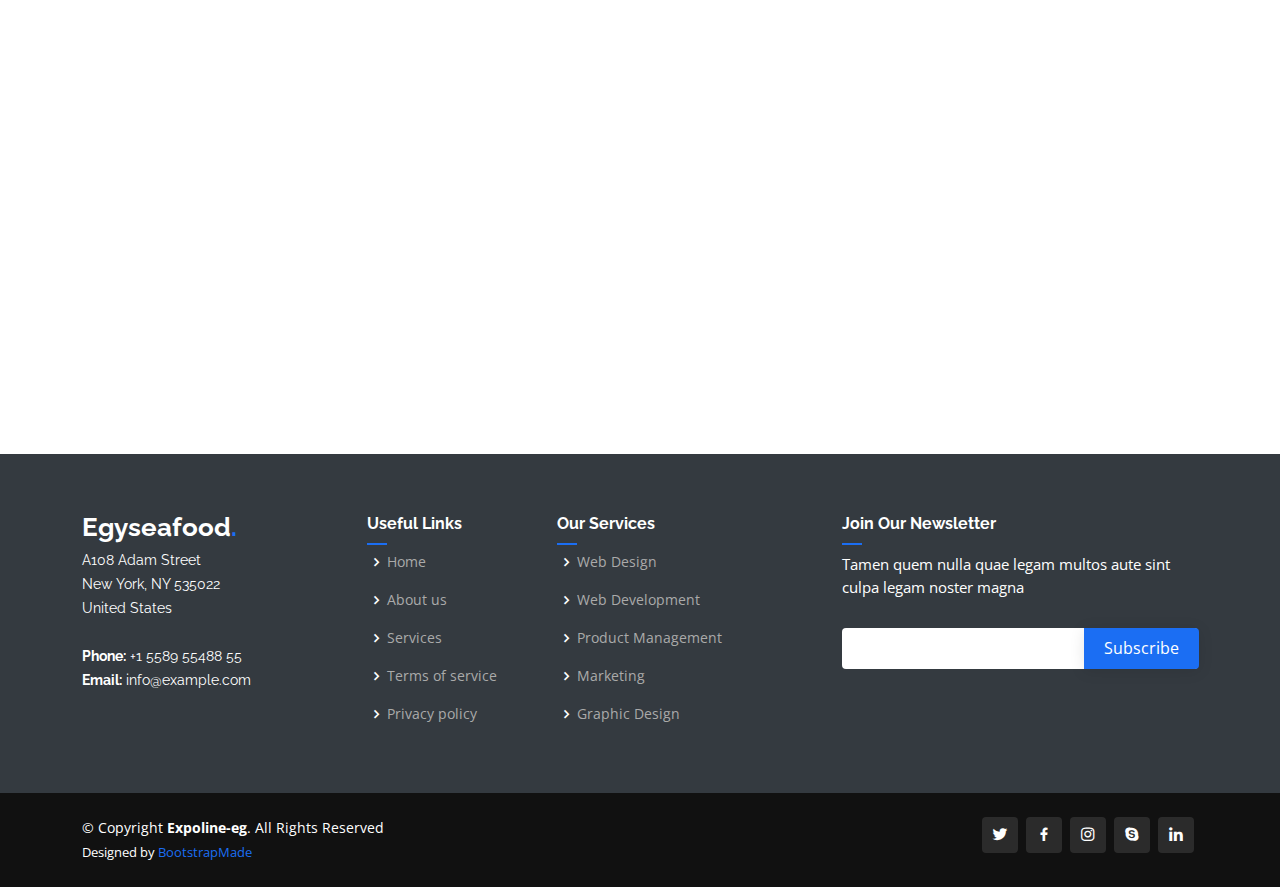
==== commit 9a155021: "7,8" ====
--- a/index.html
+++ b/index.html
@@ -40,105 +40,105 @@
 <body>
 
   <!-- ======= Header ======= -->
-  <header id="header" class="fixed-top d-flex align-items-center">
-    <div class="container d-flex align-items-center">
-      <h1 class="logo me-auto">
-        <a href="index.html">
-          <span>EGY</span><span>SEAFOOD</span>
-        </a>
-      </h1>
-      <!-- Uncomment below if you prefer to use an image logo -->
-      <!-- <a href="index.html" class="logo me-auto"><img src="assets/img/logo.png" alt=""></a>-->
-
-      <nav id="navbar" class="navbar order-last order-lg-0">
-        <ul>
-          <li><a class="nav-link scrollto active" href="#hero">Home</a></li>
-
-          <li class="dropdown"><a class="nav-link scrollto" href="#overview">overview</a>
-            <ul>
-              <li><a href="">Expo Guide</a></li>
-              <li><a href="">why Egypt</a></li>
-              <li><a href="venue.html">venue</a></li>
-              <li><a href="organizer.html">organizer</a></li>
-            </ul>
-          </li>
-
-          <li class="dropdown"><a class="nav-link scrollto" href="#exhibitor">Exhibitor</a>
-            <ul>
-              <li><a href="whyexhibit.html">why Exhibit</a></li>
-              <li><a href="whoexhibit.html">Who Exhibit</a></li>
-              <li><a href="pre-Registration.html">pre- Registration</a></li>
-              <li><a href="Brouchor.html">Brouchor</a></li>
-            </ul>
-          </li>
-
-          <li class="dropdown"><a class="nav-link scrollto" href="#visitor">Visitor</a>
-            <ul>
-              <li><a href="Exhibition-Products.html">Exhibition Products</a></li>
-              <li><a href="who-visit.html">who visit</a></li>
-              <li><a href="Why-visit.html">Why visit</a></li>
-              <li><a href="pre-Registration.html">pre -Registration</a></li>
-            </ul>
-          </li>
-
-          <li class="dropdown"><a class="nav-link scrollto" href="#visitor">Conference</a>
-            <ul>
-              <li><a href="">GSSIC</a></li>
-              <li><a href="">Full Program</a></li>
-              <li><a href="">Register</a></li>
-              <li><a href="">Workshops</a></li>
-            </ul>
-          </li>
-
-          <li class="dropdown"><a class="nav-link scrollto" href="#sponser">Sponser & Media</a>
-            <ul>
-              <li><a href=">Sponsorship_Opportunities.html">Sponsorship_Opportunities</a></li>
-              <li><a href="Media.html">Media</a></li>
-              <li><a href="B2b.html">B2b</a></li>
-              <li><a href="">B2b / B2g</a></li>
-            </ul>
-          </li>
-
-          <li class="dropdown"><a class="nav-link scrollto" href="#services">Services</a>
-            <ul>
-              <li><a href="">TRAVEL & ACCOMODATION</a></li>
-              <li><a href="">Refrigeration Rental</a></li>
-              <li><a href="">Cargo</a></li>
-              <li><a href="">other Services</a></li>
-            </ul>
-          </li>
-          <!-- <li class="dropdown"><a href="#"><span>Drop Down</span> <i class="bi bi-chevron-down"></i></a>
-            <ul>
-              <li><a href="#">Drop Down 1</a></li>
-              <li class="dropdown"><a href="#"><span>Deep Drop Down</span> <i class="bi bi-chevron-right"></i></a>
-                <ul>
-                  <li><a href="#">Deep Drop Down 1</a></li>
-                  <li><a href="#">Deep Drop Down 2</a></li>
-                  <li><a href="#">Deep Drop Down 3</a></li>
-                  <li><a href="#">Deep Drop Down 4</a></li>
-                  <li><a href="#">Deep Drop Down 5</a></li>
-                </ul>
-              </li>
-              <li><a href="#">Drop Down 2</a></li>
-              <li><a href="#">Drop Down 3</a></li>
-              <li><a href="#">Drop Down 4</a></li>
-            </ul>
-          </li> -->
-          <li><a class="nav-link scrollto" href="#contact">Contact</a></li>
-          <li><a href="/ar"><button class="btn">AR</button></a></li>
-        </ul>
-        <i class="bi bi-list mobile-nav-toggle"></i>
-      </nav><!-- .navbar -->
-
-      <a href="#about" class="get-started-btn scrollto">Get Started</a>
-    </div>
-  </header><!-- End Header -->
+ <header id="header" class="fixed-top d-flex align-items-center">
+  <div class="container d-flex align-items-center">
+    <h1 class="logo me-auto">
+      <a href="index.html">
+        <span>EGY</span><span>SEAFOOD</span>
+      </a>
+    </h1>
+    <!-- Uncomment below if you prefer to use an image logo -->
+    <!-- <a href="index.html" class="logo me-auto"><img src="assets/img/logo.png" alt=""></a>-->
+
+    <nav id="navbar" class="navbar order-last order-lg-0">
+      <ul>
+        <li><a class="nav-link scrollto active" href="#">Home</a></li>
+
+        <li class="dropdown"><a class="nav-link scrollto" href="#overview">overview</a>
+          <ul>
+            <li><a href="expoguide.html">Expo Guide</a></li>
+            <li><a href="whyegypt.html">why Egypt</a></li>
+            <li><a href="venue.html">venue</a></li>
+            <li><a href="organizer.html">organizer</a></li>
+          </ul>
+        </li>
+
+        <li class="dropdown"><a class="nav-link scrollto" href="#exhibitor">Exhibitor</a>
+          <ul>
+            <li><a href="whyexhibit.html">why Exhibit</a></li>
+            <li><a href="whoexhibit.html">Who Exhibit</a></li>
+            <li><a href="pre-Registration.html">pre-Registration</a></li>
+            <li><a href="Brouchor.html">Brouchor</a></li>
+          </ul>
+        </li>
+
+        <li class="dropdown"><a class="nav-link scrollto" href="#visitor">Visitor</a>
+          <ul>
+            <li><a href="Exhibition-Products.html">Exhibition Products</a></li>
+            <li><a href="whovisit.html">who visit</a></li>
+            <li><a href="Whyvisit.html">Why visit</a></li>
+            <li><a href="pre-Registration.html">pre-Registration</a></li>
+          </ul>
+        </li>
+
+        <li class="dropdown"><a class="nav-link scrollto" href="#Conference">Conference</a>
+          <ul>
+            <li><a href="gssic.html">GSSIC</a></li>
+            <li><a href="z">Full Program</a></li>
+            <li><a href="register.html">Register</a></li>
+            <li><a href="workshops.html">Workshops</a></li>
+          </ul>
+        </li>
+
+        <li class="dropdown"><a class="nav-link scrollto" href="#sponser">Sponser & Media</a>
+          <ul>
+            <li><a href="Sponsorship_Opportunities.html">Sponsorship_Opportunities</a></li>
+            <li><a href="Media.html">Media</a></li>
+            <li><a href="B2b.html">B2b</a></li>
+            <li><a href="z">B2b / B2g</a></li>
+          </ul>
+        </li>
+
+        <li class="dropdown"><a class="nav-link scrollto" href="#services">Services</a>
+          <ul>
+            <li><a href="z">TRAVEL & ACCOMODATION</a></li>
+            <li><a href="z">Refrigeration Rental</a></li>
+            <li><a href="z">Cargo</a></li>
+            <li><a href="z">other Services</a></li>
+          </ul>
+        </li>
+        <!-- <li class="dropdown"><a href="#"><span>Drop Down</span> <i class="bi bi-chevron-down"></i></a>
+          <ul>
+            <li><a href="#">Drop Down 1</a></li>
+            <li class="dropdown"><a href="#"><span>Deep Drop Down</span> <i class="bi bi-chevron-right"></i></a>
+              <ul>
+                <li><a href="#">Deep Drop Down 1</a></li>
+                <li><a href="#">Deep Drop Down 2</a></li>
+                <li><a href="#">Deep Drop Down 3</a></li>
+                <li><a href="#">Deep Drop Down 4</a></li>
+                <li><a href="#">Deep Drop Down 5</a></li>
+              </ul>
+            </li>
+            <li><a href="#">Drop Down 2</a></li>
+            <li><a href="#">Drop Down 3</a></li>
+            <li><a href="#">Drop Down 4</a></li>
+          </ul>
+        </li> -->
+        <li><a class="nav-link scrollto" href="contact.html">Contact</a></li>
+        <li><a href="/ar"><button class="btn">AR</button></a></li>
+      </ul>
+      <i class="bi bi-list mobile-nav-toggle"></i>
+    </nav><!-- .navbar -->
+
+    <a href="#about" class="get-started-btn scrollto">Get Started</a>
+  </div>
+ </header><!-- End Header -->
 
   <!-- ======= Hero Section ======= -->
   <section id="hero" class="d-flex align-items-center">
-    <video autoplay muted loop id="intro-video">
+    <!-- <video autoplay muted loop id="intro-video">
       <source src="assets/videos/intro.mp4" type="video/mp4">
-    </video>
+    </video> -->
     <div class="container" data-aos="zoom-out" data-aos-delay="100">
       <div class="row">
         <div class="col-xl-6">
@@ -295,7 +295,7 @@
                 <h4>all 1</h4>
                 <p>all</p>
                 <div class="portfolio-links">
-                  <a href="assets/img/portfolio/portfolio-1.jpg" data-gallery="portfolioGallery" class="portfolio-lightbox" title="App 1"><i class="bx bx-plus"></i></a>
+                  <a href="assets/img/portfolio/p-1.jpg" data-gallery="portfolioGallery" class="portfolio-lightbox" title="App 1"><i class="bx bx-plus"></i></a>
                   <a href="portfolio-details.html" title="More Details"><i class="bx bx-link"></i></a>
                 </div>
               </div>
@@ -304,12 +304,12 @@
 
           <div class="col-lg-4 col-md-6 portfolio-item filter-web">
             <div class="portfolio-wrap">
-              <img src="assets/img/portfolio/portfolio-2.jpg" class="img-fluid" alt="">
+              <img src="assets/img/portfolio/p-2.jpg" class="img-fluid" alt="">
               <div class="portfolio-info">
                 <h4>other</h4>
                 <p>other</p>
                 <div class="portfolio-links">
-                  <a href="assets/img/portfolio/portfolio-2.jpg" data-gallery="portfolioGallery" class="portfolio-lightbox" title="Web 3"><i class="bx bx-plus"></i></a>
+                  <a href="assets/img/portfolio/p-3.jpg" data-gallery="portfolioGallery" class="portfolio-lightbox" title="Web 3"><i class="bx bx-plus"></i></a>
                   <a href="portfolio-details.html" title="More Details"><i class="bx bx-link"></i></a>
                 </div>
               </div>
@@ -318,12 +318,12 @@
 
           <div class="col-lg-4 col-md-6 portfolio-item filter-app">
             <div class="portfolio-wrap">
-              <img src="assets/img/portfolio/portfolio-3.jpg" class="img-fluid" alt="">
+              <img src="assets/img/portfolio/p-4.jpg" class="img-fluid" alt="">
               <div class="portfolio-info">
                 <h4>asian</h4>
                 <p>asian</p>
                 <div class="portfolio-links">
-                  <a href="assets/img/portfolio/portfolio-3.jpg" data-gallery="portfolioGallery" class="portfolio-lightbox" title="App 2"><i class="bx bx-plus"></i></a>
+                  <a href="assets/img/portfolio/p-5.jpg" data-gallery="portfolioGallery" class="portfolio-lightbox" title="App 2"><i class="bx bx-plus"></i></a>
                   <a href="portfolio-details.html" title="More Details"><i class="bx bx-link"></i></a>
                 </div>
               </div>
@@ -421,7 +421,7 @@
     <!-- End Portfolio Section -->
 
     <!-- ======= Testimonials Section ======= -->
-    <section id="testimonials" class="testimonials">
+    <!-- <section id="testimonials" class="testimonials">
       <div class="container" data-aos="fade-up">
         <div class="section-title">
           <h2>Testimonials</h2>
@@ -444,7 +444,7 @@
                   </p>
                 </div>
               </div>
-            </div><!-- End testimonial item -->
+            </div>
 
             <div class="swiper-slide">
               <div class="testimonial-wrap">
@@ -459,7 +459,7 @@
                   </p>
                 </div>
               </div>
-            </div><!-- End testimonial item -->
+            </div>
 
             <div class="swiper-slide">
               <div class="testimonial-wrap">
@@ -474,7 +474,7 @@
                   </p>
                 </div>
               </div>
-            </div><!-- End testimonial item -->
+            </div>
 
             <div class="swiper-slide">
               <div class="testimonial-wrap">
@@ -489,7 +489,7 @@
                   </p>
                 </div>
               </div>
-            </div><!-- End testimonial item -->
+            </div>
 
             <div class="swiper-slide">
               <div class="testimonial-wrap">
@@ -504,14 +504,73 @@
                   </p>
                 </div>
               </div>
-            </div><!-- End testimonial item -->
+            </div>
 
           </div>
           <div class="swiper-pagination"></div>
         </div>
 
       </div>
-    </section><!-- End Testimonials Section -->
+    </section> -->
+    <!-- End Testimonials Section -->
+
+    <!-- ======= Services Section ======= -->
+    <section id="services" class="services section-bg ">
+      <div class="container" data-aos="fade-up">
+
+        <div class="section-title">
+          <h2>Services</h2>
+          <p>Our company is providing a good performance of the exhibitors at the show, which Customs Clearance, transportation. </p>
+        </div>
+
+        <div class="row">
+          <div class="col-md-6">
+            <div class="icon-box" data-aos="fade-up" data-aos-delay="100">
+              <i class="bi bi-briefcase"></i>
+              <h4><a href="#">Registration</a></h4>
+              <p> Reception hall and visitors registration.</p>
+            </div>
+          </div>
+          <div class="col-md-6 mt-4 mt-md-0">
+            <div class="icon-box" data-aos="fade-up" data-aos-delay="200">
+              <i class="bi bi-card-checklist"></i>
+              <h4><a href="#">Design</a></h4>
+              <p>Printing & Design services</p>
+            </div>
+          </div>
+          <div class="col-md-6 mt-4 mt-md-0">
+            <div class="icon-box" data-aos="fade-up" data-aos-delay="300">
+              <i class="bi bi-bar-chart"></i>
+              <h4><a href="#">Forwarding</a></h4>
+              <p>Freight Forwarding</p>
+            </div>
+          </div>
+          <div class="col-md-6 mt-4 mt-md-0">
+            <div class="icon-box" data-aos="fade-up" data-aos-delay="400">
+              <i class="bi bi-binoculars"></i>
+              <h4><a href="#">Tourism</a></h4>
+              <p>Touristic Services</p>
+            </div>
+          </div>
+          <div class="col-md-6 mt-4 mt-md-0">
+            <div class="icon-box" data-aos="fade-up" data-aos-delay="500">
+              <i class="bi bi-brightness-high"></i>
+              <h4><a href="#">Temporary</a></h4>
+              <p>Temporary Stand Personnel</p>
+            </div>
+          </div>
+          <div class="col-md-6 mt-4 mt-md-0">
+            <div class="icon-box" data-aos="fade-up" data-aos-delay="600">
+              <i class="bi bi-calendar4-week"></i>
+              <h4><a href="#">Business center</a></h4>
+              <p> Meetings hall, secretary and Translation services</p>
+            </div>
+          </div>
+        </div>
+
+      </div>
+    </section>
+    <!-- End Services Section -->
 
     <!-- ======= Frequently Asked Questions Section ======= -->
     <section id="faq" class="faq">
@@ -674,135 +733,6 @@
     </section> -->
     <!-- End Team Section -->
 
-    <!-- ======= Services Section ======= -->
-    <section id="services" class="services section-bg ">
-      <div class="container" data-aos="fade-up">
-
-        <div class="section-title">
-          <h2>Services</h2>
-          <p>Our company is providing a good performance of the exhibitors at the show, which Customs Clearance, transportation. </p>
-        </div>
-
-        <div class="row">
-          <div class="col-md-6">
-            <div class="icon-box" data-aos="fade-up" data-aos-delay="100">
-              <i class="bi bi-briefcase"></i>
-              <h4><a href="#">Registration</a></h4>
-              <p> Reception hall and visitors registration.</p>
-            </div>
-          </div>
-          <div class="col-md-6 mt-4 mt-md-0">
-            <div class="icon-box" data-aos="fade-up" data-aos-delay="200">
-              <i class="bi bi-card-checklist"></i>
-              <h4><a href="#">Design</a></h4>
-              <p>Printing & Design services</p>
-            </div>
-          </div>
-          <div class="col-md-6 mt-4 mt-md-0">
-            <div class="icon-box" data-aos="fade-up" data-aos-delay="300">
-              <i class="bi bi-bar-chart"></i>
-              <h4><a href="#">Forwarding</a></h4>
-              <p>Freight Forwarding</p>
-            </div>
-          </div>
-          <div class="col-md-6 mt-4 mt-md-0">
-            <div class="icon-box" data-aos="fade-up" data-aos-delay="400">
-              <i class="bi bi-binoculars"></i>
-              <h4><a href="#">Tourism</a></h4>
-              <p>Touristic Services</p>
-            </div>
-          </div>
-          <div class="col-md-6 mt-4 mt-md-0">
-            <div class="icon-box" data-aos="fade-up" data-aos-delay="500">
-              <i class="bi bi-brightness-high"></i>
-              <h4><a href="#">Temporary</a></h4>
-              <p>Temporary Stand Personnel</p>
-            </div>
-          </div>
-          <div class="col-md-6 mt-4 mt-md-0">
-            <div class="icon-box" data-aos="fade-up" data-aos-delay="600">
-              <i class="bi bi-calendar4-week"></i>
-              <h4><a href="#">Business center</a></h4>
-              <p> Meetings hall, secretary and Translation services</p>
-            </div>
-          </div>
-        </div>
-
-      </div>
-    </section>
-    <!-- End Services Section -->
-
-    <!-- ======= Contact Section ======= -->
-    <section id="contact" class="contact">
-      <div class="container" data-aos="fade-up">
-
-        <div class="section-title">
-          <h2>Contact</h2>
-          <p>
-            if any further assistance is required, please do not hesitate to contact the undersigned Expo line Co.
-          </p>
-        </div>
-
-        <div class="row" data-aos="fade-up" data-aos-delay="100">
-
-          <div class="col-lg-6">
-
-            <div class="row">
-              <div class="col-md-12">
-                <div class="info-box">
-                  <i class="bx bx-map"></i>
-                  <h3>Our Address</h3>
-                  <p>20 B Obour Buildings Salah Salim st. Nasr city  ,Cairo, Egypt.</p>
-                </div>
-              </div>
-              <div class="col-md-6">
-                <div class="info-box mt-4">
-                  <i class="bx bx-envelope"></i>
-                  <h3>Email Us</h3>
-                  <p>info@egyseafood.com<br>contact@egyseafood.com<br>support@egyseafood.com</p>
-                </div>
-              </div>
-              <div class="col-md-6">
-                <div class="info-box mt-4">
-                  <i class="bx bx-phone-call"></i>
-                  <h3>Call Us</h3>
-                  <p>+202 22600986 <br>+202 22600987 <br>+20 12 279 44 190</p>
-                </div>
-              </div>
-            </div>
-
-          </div>
-
-          <div class="col-lg-6">
-            <form action="forms/contact.php" method="post" role="form" class="php-email-form">
-              <div class="row">
-                <div class="col form-group">
-                  <input type="text" name="name" class="form-control" id="name" placeholder="Your Name" required>
-                </div>
-                <div class="col form-group">
-                  <input type="email" class="form-control" name="email" id="email" placeholder="Your Email" required>
-                </div>
-              </div>
-              <div class="form-group">
-                <input type="text" class="form-control" name="subject" id="subject" placeholder="Subject" required>
-              </div>
-              <div class="form-group">
-                <textarea class="form-control" name="message" rows="5" placeholder="Message" required></textarea>
-              </div>
-              <div class="my-3">
-                <div class="loading">Loading</div>
-                <div class="error-message"></div>
-                <div class="sent-message">Your message has been sent. Thank you!</div>
-              </div>
-              <div class="text-center"><button type="submit">Send Message</button></div>
-            </form>
-          </div>
-
-        </div>
-
-      </div>
-    </section><!-- End Contact Section -->
-
   </main><!-- End #main -->
 
   <!-- ======= Footer ======= -->
--- a/assets/css/style.css
+++ b/assets/css/style.css
@@ -2154,12 +2154,16 @@
   }
 }
 #hero {
-  width: 100%;
+  background-image: url(/assets/img/portfolio/portfolio-5.jpg);
+  background-size: cover;
+  background-repeat: no-repeat;
+  background-position:0px 100px;
+  /* width: 100%;
   height: 100vh;
   background: none;
   background-size: none;
   position: relative;
-  padding-top: 82px;
+  padding-top: 82px; */
 }
 #intro-video{
   min-width: 100%;
@@ -2192,4 +2196,4 @@
   text-align: justify;
   font-size: 14px;
   color :#444;
-}+}
